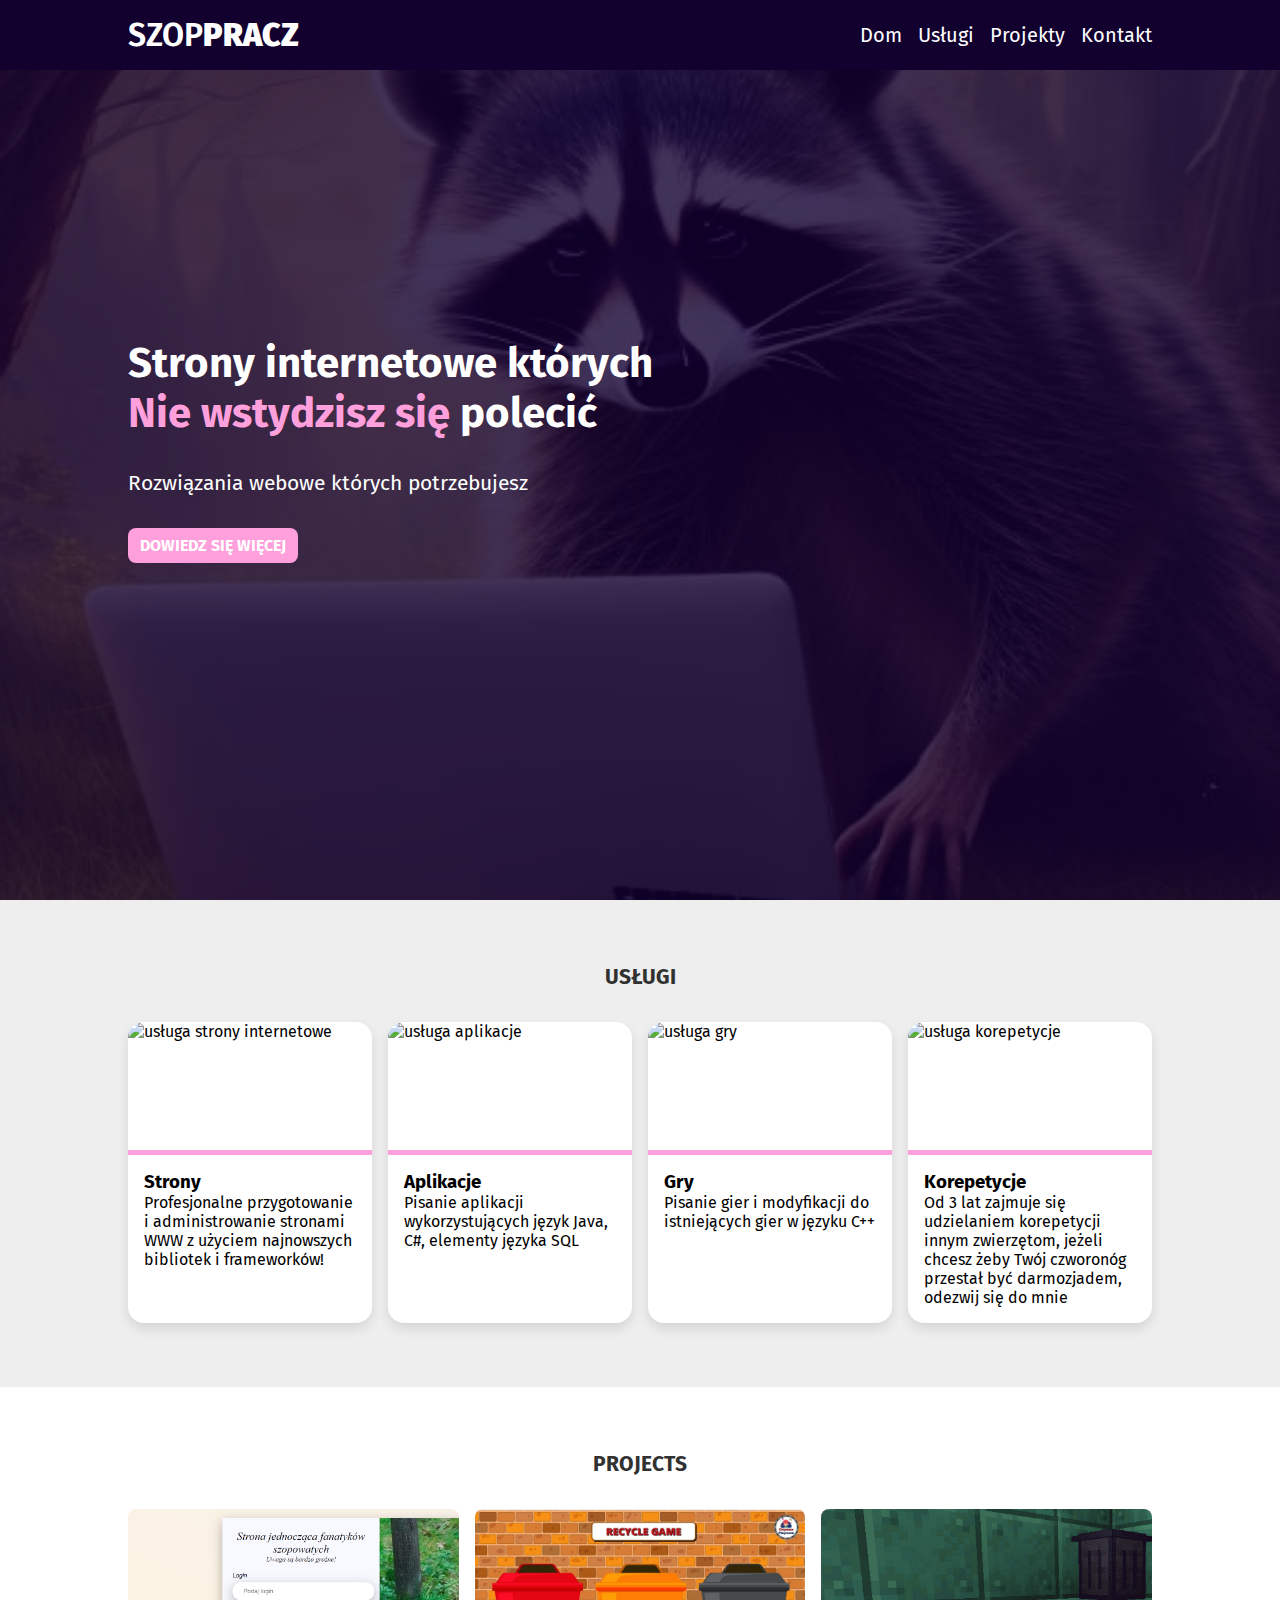
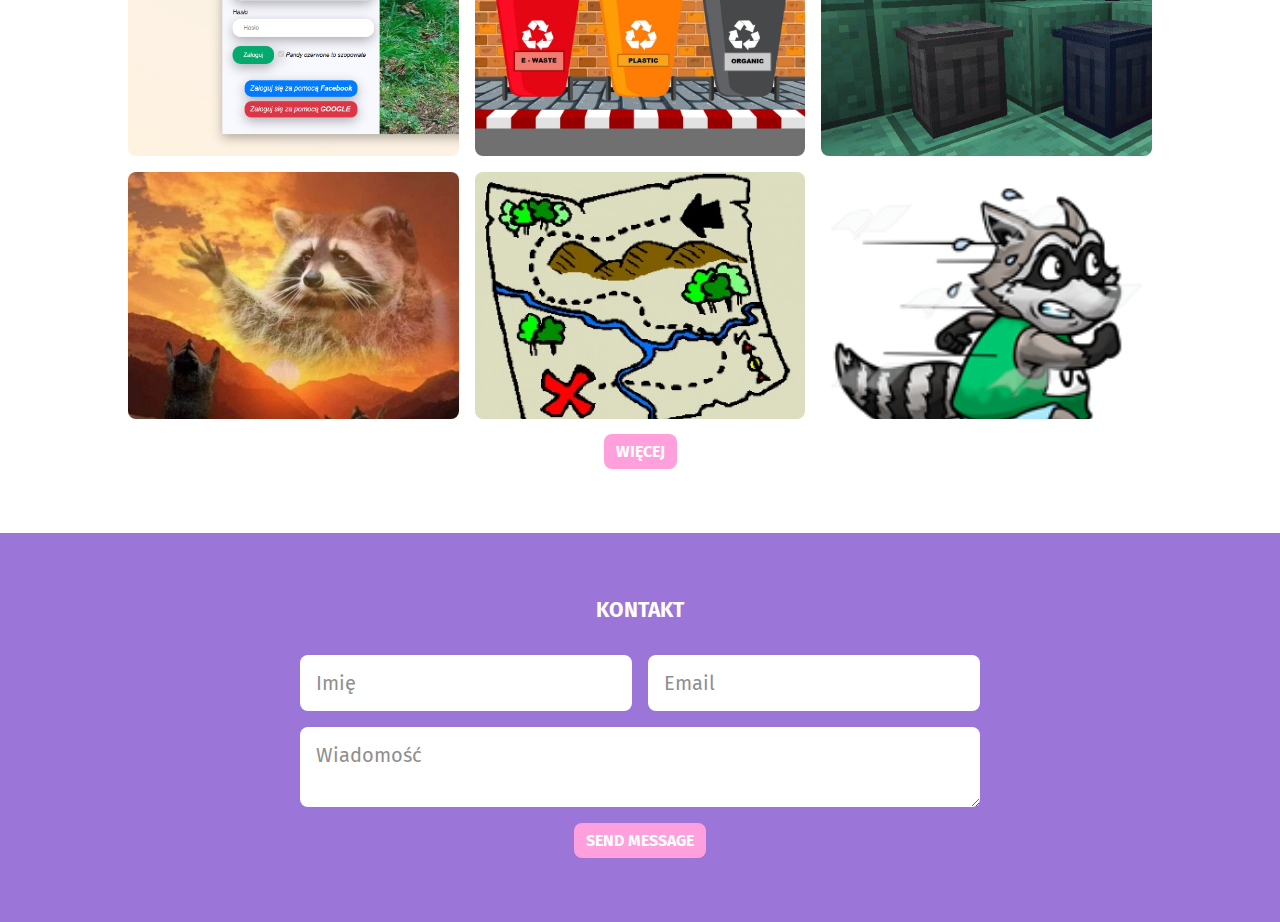
==== Lab3/index.html @ b7c33c87 "Lab3 Added" ====
<!DOCTYPE html>
<html lang="pl-PL">

<head>
	<meta charset="UTF-8">
	<meta name="viewport" content="width=device-width, initial-scale=1.0">
	<link rel="stylesheet" href="assets/css/main.css" />
	<meta http-equiv="X-UA-Compatible" content="IE=edge" />
	<meta name="viewport" content="width=device-width, initial-scale=1.0" />
	<title>Szop Pracz</title>
	<link rel="icon" href="assets/images/szop.png" alt="Błąd wyświetlania obrazu">
	<link rel="preconnect" href="https://fonts.googleapis.com">
	<link rel="preconnect" href="https://fonts.gstatic.com" crossorigin>
	<link
		href="https://fonts.googleapis.com/css2?family=Fira+Sans:ital,wght@0,400;0,600;0,700;1,400;1,600;1,700&display=swap"
		rel="stylesheet">
</head>

<body>
	<header>
		<div class="container">
			<h2><span>Szop</span>Pracz</h2>
			<nav>
				<a href="#">Dom</a>
				<a href="#">Usługi</a>
				<a href="#">Projekty</a>
				<a href="#">Kontakt</a>
			</nav>
		</div>
	</header>
	<main>
		<section class="banner">
			<div class="container">
				<h1>
					Strony internetowe których <br class="hide-mob" />
					<span>Nie wstydzisz się</span> polecić
				</h1>
				<h3>Rozwiązania webowe których potrzebujesz</h3>
				<a href="#" class="button">Dowiedz się więcej</a>
			</div>
		</section>

		<section id="services" class="services">
			<div class="container">
				<h2>Usługi</h2>
				<div class="services-grid">

					<div class="service">
						<figure class="img-box">
							<img src="/assets/images/usluga-1.jpg" alt="usługa strony internetowe" class="img" />
						</figure>
						<div class="content">
							<h3>Strony</h3>
							<p>
								Profesjonalne przygotowanie i administrowanie stronami WWW z użyciem najnowszych bibliotek i frameworków!
							</p>
						</div>
					</div>

					<div class="service">
						<figure class="img-box">
							<img src="/assets/images/usluga-2.jpg" alt="usługa aplikacje" class="img" />
						</figure>
						<div class="content">
							<h3>Aplikacje</h3>
							<p>
								Pisanie aplikacji wykorzystujących język Java, C#, elementy języka SQL
							</p>
						</div>
					</div>

					<div class="service">
						<figure class="img-box">
							<img src="/assets/images/usluga-3.jpg" alt="usługa gry" class="img" />
						</figure>
						<div class="content">
							<h3>Gry</h3>
							<p>
								Pisanie gier i modyfikacji do istniejących gier w języku C++
							</p>
						</div>
					</div>

					<div class="service">
						<figure class="img-box">
							<img src="/assets/images/usluga-4.jpg" alt="usługa korepetycje" class="img" />
						</figure>
						<div class="content">
							<h3>Korepetycje</h3>
							<p>
								Od 3 lat zajmuje się udzielaniem korepetycji innym zwierzętom, jeżeli chcesz żeby Twój czworonóg przestał
								być darmozjadem, odezwij się do mnie
							</p>
						</div>
					</div>

				</div>
			</div>
		</section>
		<section class="projects" id="projects">
			<div class="container">
				<h2>Projects</h2>
				<div class="projects-grid">
					<div class="project">
						<div class="content">
							<h3>Fanatycy szopowatych</h3>
							<p>
								Strona mająca na celu jednoczyć fanów szopowatych do których są zaliczane pandki czerwone
							</p>
							<a href="#" class="button">Dowiedz się więcej</a>
						</div>
					</div>
					<div class="project">
						<div class="content">
							<h3>TrashBin Chooser</h3>
							<p>
								Gra polegająca na wybieraniu odpowiednich koszy i segregacji ich, pokarm powinien trafiać
								do specjalnego pojemnika, z lekką i łatwootwieralną pokrywą
							</p>
							<a href="#" class="button">Dowiedz się więcej</a>
						</div>
					</div>
					<div class="project">
						<div class="content">
							<h3>Minecraft Trash can mod</h3>
							<p>
								Mod do minecrafta pozwalający na wyrzucanie śmieci do kosza
							</p>
							<a href="https://www.curseforge.com/minecraft/mc-mods/trash-cans" class="button">Dowiedz się więcej</a>
						</div>
					</div>
					<div class="project">
						<div class="content">
							<h3>Project R.A.C.C.O.O.N</h3>
							<p>
								Strona religijna mająca na celu zapoznać ludzi z religią i teologią szopów
							</p>
							<a href="#" class="button">Dowiedz się więcej</a>
						</div>
					</div>
					<div class="project">
						<div class="content">
							<h3>EmptyTrashScanner</h3>
							<p>
								Aplikacja pozwalająca zaznaczać puste kosze na śmieci, ma na celu oszczędzić 
								pracy innym szopom, by nie marnowały czasu na pusty skarb
							</p>
							<a href="#" class="button">Dowiedz się więcej</a>
						</div>
					</div>
					<div class="project">
						<div class="content">
							<h3>Super Raccoon Bros</h3>
							<p>
								To gra pozwalająca wcielić się w legendarnego szopa pracza, zdobądź jak 
								najwięcej punktów i uratuj legendarny kosz na śmieci pokonując szopołapacza
							</p>
							<a href="https://www.abeka.com/ABekaOnline/MediaDescription.aspx?id=0000247731" class="button">Dowiedz się więcej</a>
						</div>
					</div>

				</div>

				<div class="center">
					<a href="#" class="button">Więcej</a>
				</div>
			</div>
		</section>

		<section class="contact" id="contact">
			<div class="container">
				<h2>Kontakt</h2>
				<form>
					<div class="form-grid">
						<input type="text" name="name" id="name" placeholder="Imię" class="form-element" />
						<input type="text" name="email" id="email" placeholder="Email" class="form-element" />
						<textarea name="message" id="message" placeholder="Wiadomość" class="form-area"></textarea>
					</div>
					<div class="right-align">
						<input type="submit" value="Send message" class="button" />
					</div>
				</form>
			</div>
		</section>
	</main>
</body>

</html>
---- Lab3/assets/css/main.css ----
* {
  margin: 0;
  padding: 0;
  box-sizing: border-box;
  font-family: "Fira Sans", sans-serif;
}

.container {
  margin: 0 auto;
  max-width: 1600px;
  padding-left: 128px;
  padding-right: 128px;
  width: 100%;
}
@media (max-width: 1025px) {
  .container {
    padding-left: 64px;
    padding-right: 64px;
  }
}

section h2 {
  text-align: center;
  margin-bottom: 32px;
  text-transform: uppercase;
  color: #313131;
  font-size: 21px;
}

.button {
  -webkit-appearance: none;
     -moz-appearance: none;
          appearance: none;
  border: none;
  outline: none;
  background: none;
  display: inline-block;
  color: #FFF;
  background-color: #FF9FDB;
  padding: 8px 12px;
  border-radius: 8px;
  text-decoration: none;
  text-transform: uppercase;
  font-weight: 700;
  cursor: pointer;
  font-size: 16px;
}
@media only screen and (max-width: 1024px) {
  .button {
    font-size: 14px;
  }
}
@media only screen and (max-width: 768px) {
  .button {
    font-size: 12px;
  }
}

header {
  background-color: #12002F;
  position: fixed;
  color: #fff;
  top: 0;
  left: 0;
  width: 100%;
  z-index: 99;
}
header .container {
  padding-top: 16px;
  padding-bottom: 16px;
  display: flex;
  justify-content: space-between;
  align-items: center;
}
header .container h2 {
  color: inherit;
  text-transform: uppercase;
  font-size: 32px;
  font-weight: 900;
}
header .container h2 span {
  font-weight: 600;
}
header .container nav {
  display: grid;
  gap: 16px;
  grid-template-columns: repeat(4, auto);
}
@media only screen and (max-width: 768px) {
  header .container nav {
    display: none;
  }
}
header .container nav a {
  color: inherit;
  font-size: 20px;
  text-decoration: none;
}

main section.banner {
  color: #FFF;
  position: relative;
  min-height: 100vh;
  display: flex;
  align-items: center;
  background-image: url(../images/szopik.jpg);
  background-position: 50% 30%;
  background-repeat: no-repeat;
  background-size: cover;
}
main section.banner:after {
  content: "";
  display: block;
  position: absolute;
  top: 0;
  left: 0;
  right: 0;
  bottom: 0;
  z-index: 0;
  background-color: #12002F;
  opacity: 0.8;
}
main section.banner .container {
  position: relative;
  z-index: 1;
}
main section.banner .container h1 {
  font-size: 42px;
  margin-bottom: 32px;
}
main section.banner .container h1 span {
  color: #ff9fdb;
}
main section.banner .container h3 {
  font-size: 21px;
  margin-bottom: 32px;
  font-weight: 400;
}
main .services {
  background-color: #EEE;
}
main .services .container {
  padding-top: 64px;
  padding-bottom: 64px;
}
main .services .container .services-grid {
  display: grid;
  grid-template-columns: repeat(4, 1fr);
  gap: 16px;
}
@media only screen and (max-width: 1024px) {
  main .services .container .services-grid {
    grid-template-columns: repeat(2, 1fr);
  }
}
@media only screen and (max-width: 768px) {
  main .services .container .services-grid {
    grid-template-columns: repeat(1, 1fr);
  }
}
main .services .container .services-grid .service {
  background-color: #FFF;
  border-radius: 16px;
  overflow: hidden;
  box-shadow: 0px 6px 12px rgba(0, 0, 0, 0.1);
}
main .services .container .services-grid .service .img-box {
  display: block;
  width: 100%;
  border-bottom: 5px solid #FF9FDB;
}
main .services .container .services-grid .service .img-box .img {
  display: block;
  width: 100%;
  height: 128px;
  -o-object-fit: cover;
     object-fit: cover;
}
main .services .container .services-grid .service .content {
  padding: 16px;
}
main .projects {
  padding-top: 64px;
  padding-bottom: 64px;
}
main .projects .projects-grid {
  display: grid;
  grid-template-columns: repeat(3, 1fr);
  gap: 16px;
}
@media only screen and (max-width: 1024px) {
  main .projects .projects-grid {
    grid-template-columns: repeat(2, 1fr);
  }
}
@media only screen and (max-width: 768px) {
  main .projects .projects-grid {
    grid-template-columns: repeat(1, 1fr);
  }
}
main .projects .projects-grid .project {
  background-image: url(../images/strona.png);
  background-size: cover;
  border-radius: 8px;
  overflow: hidden;
  color: #FFF;
}
main .projects .projects-grid .project:nth-child(2) {
  background-image: url(../images/grasmieci.jpg);
}
main .projects .projects-grid .project:nth-child(3) {
  background-image: url(../images/minecraftmod.png);
}
main .projects .projects-grid .project:nth-child(4) {
  background-image: url(../images/religiaszop.jpeg);
}
main .projects .projects-grid .project:nth-child(5) {
  background-image: url(../images/mapaszopowa.png);
}
main .projects .projects-grid .project:nth-child(6) {
  background-image: url(../images/superraccoonbros.png);
}
main .projects .projects-grid .project .content {
  opacity: 0;
  transition: 0.4s;
  background-color: rgba(64, 40, 69, 0.8);
  padding: 16px;
}
main .projects .projects-grid .project .content h3 {
  font-size: 32px;
  margin-bottom: 16px;
}
@media only screen and (max-width: 1024px) {
  main .projects .projects-grid .project .content h3 {
    font-size: 28px;
  }
}
@media only screen and (max-width: 768px) {
  main .projects .projects-grid .project .content h3 {
    font-size: 22px;
  }
}
main .projects .projects-grid .project .content p {
  font-size: 18px;
  margin-bottom: 16px;
}
@media only screen and (max-width: 1024px) {
  main .projects .projects-grid .project .content p {
    font-size: 14px;
  }
}
@media only screen and (max-width: 768px) {
  main .projects .projects-grid .project .content p {
    font-size: 12px;
  }
}
main .projects .projects-grid .project:hover .content {
  opacity: 1;
}
main .projects .center {
  text-align: center;
  margin-top: 15px;
}
main .contact {
  background-color: #9b75d7;
}
main .contact .container {
  padding-top: 64px;
  padding-bottom: 64px;
}
main .contact .container h2 {
  color: #FFF;
}
main .contact .container form {
  max-width: 680px;
  display: block;
  margin: 0 auto;
}
main .contact .container form .form-grid {
  display: grid;
  gap: 16px;
  grid-template-columns: repeat(2, 1fr);
  margin-bottom: 16px;
}
main .contact .container form .form-grid .form-element,
main .contact .container form .form-grid .form-area {
  -webkit-appearance: none;
     -moz-appearance: none;
          appearance: none;
  border: none;
  outline: none;
  background: none;
  display: block;
  width: 100%;
  background-color: #FFF;
  border-radius: 8px;
  padding: 16px;
  font-size: 20px;
  color: #12002F;
}
main .contact .container form .form-grid .form-element::-moz-placeholder, main .contact .container form .form-grid .form-area::-moz-placeholder {
  color: #8f8f8f;
}
main .contact .container form .form-grid .form-element::placeholder,
main .contact .container form .form-grid .form-area::placeholder {
  color: #8f8f8f;
}
main .contact .container form .form-grid .form-area {
  grid-column: 1/-1;
}
main .contact .container form .right-align {
  text-align: center;
}/*# sourceMappingURL=main.css.map */
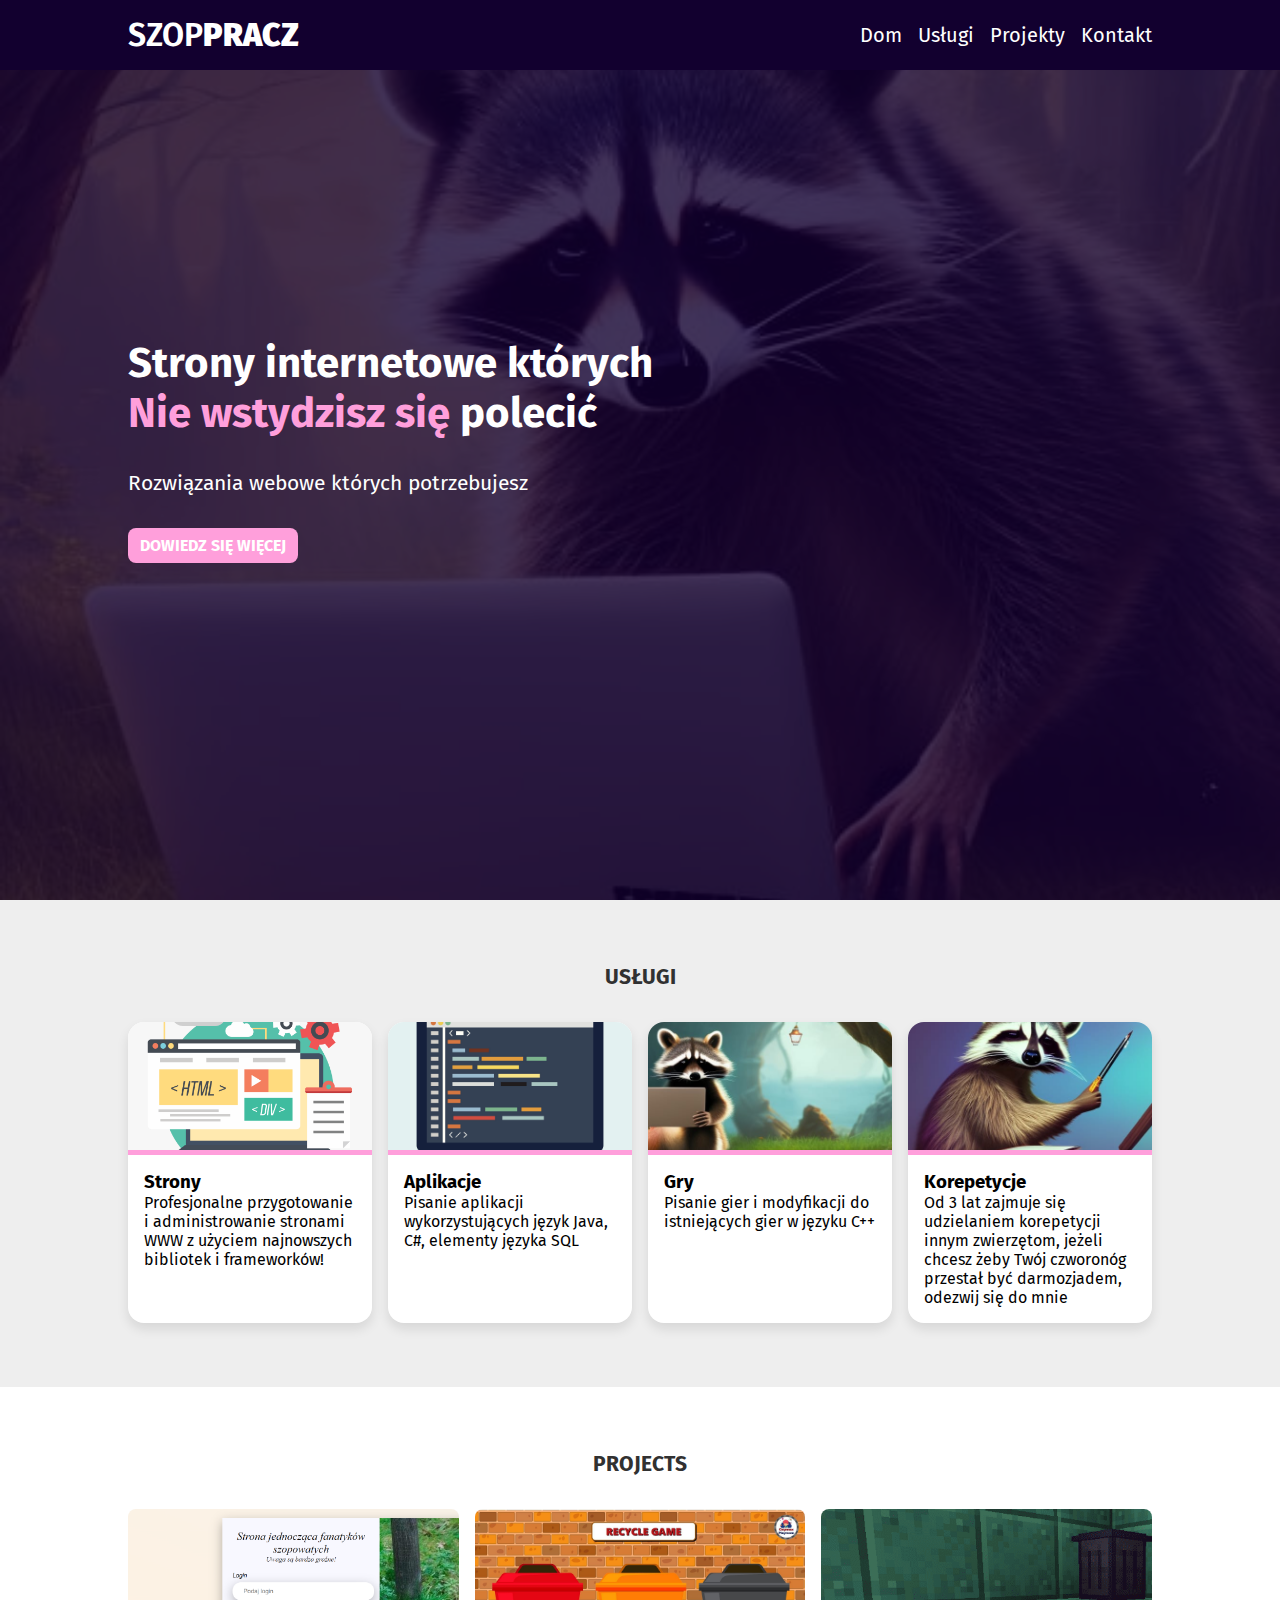
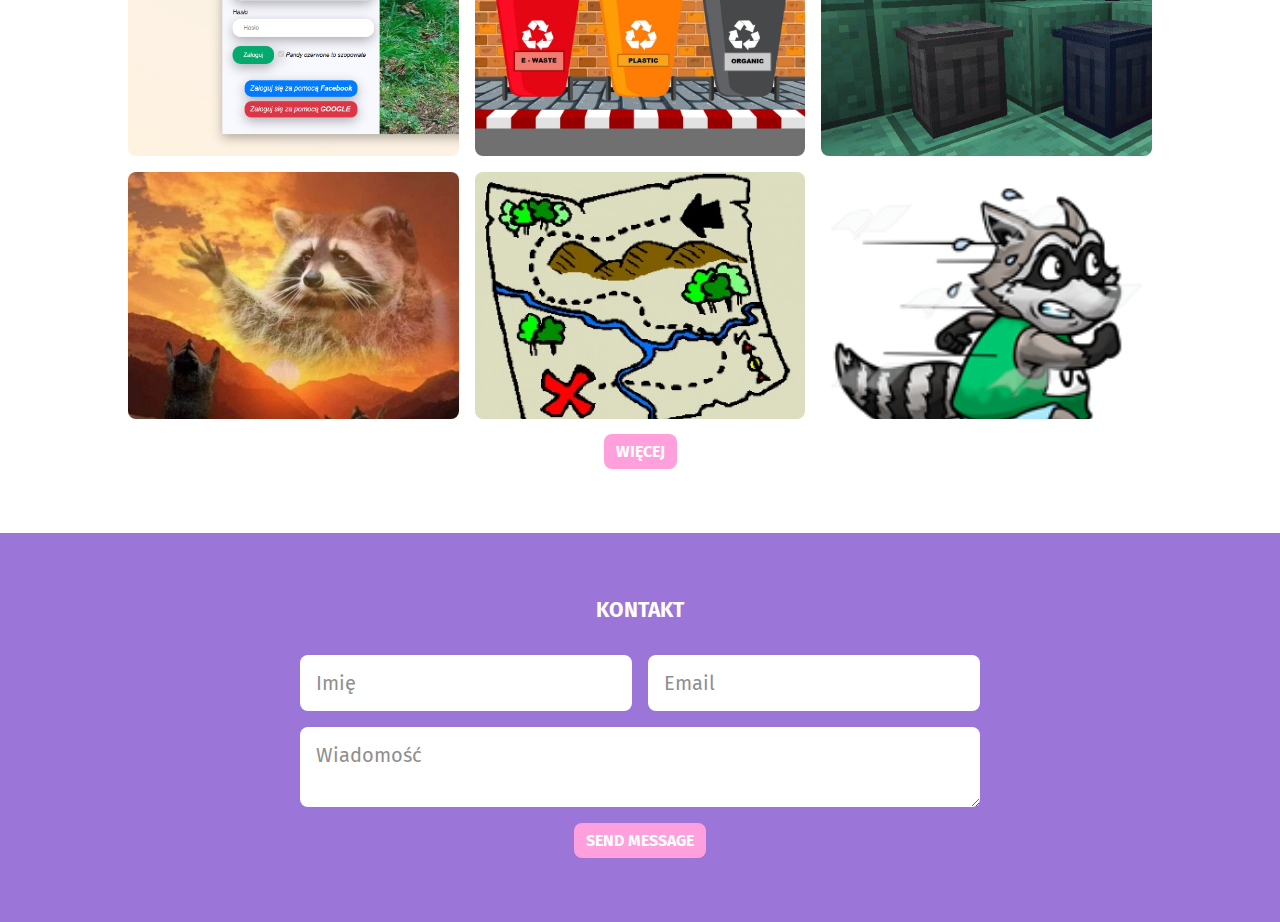
==== commit aa74fbef: "Fix images" ====
--- a/Lab3/index.html
+++ b/Lab3/index.html
@@ -47,7 +47,7 @@
 
 					<div class="service">
 						<figure class="img-box">
-							<img src="/assets/images/usluga-1.jpg" alt="usługa strony internetowe" class="img" />
+							<img src="assets/images/usluga1.jpg" alt="usługa strony internetowe" class="img" />
 						</figure>
 						<div class="content">
 							<h3>Strony</h3>
@@ -59,7 +59,7 @@
 
 					<div class="service">
 						<figure class="img-box">
-							<img src="/assets/images/usluga-2.jpg" alt="usługa aplikacje" class="img" />
+							<img src="assets/images/usluga2.jpg" alt="usługa aplikacje" class="img" />
 						</figure>
 						<div class="content">
 							<h3>Aplikacje</h3>
@@ -71,7 +71,7 @@
 
 					<div class="service">
 						<figure class="img-box">
-							<img src="/assets/images/usluga-3.jpg" alt="usługa gry" class="img" />
+							<img src="assets/images/usluga3.jpg" alt="usługa gry" class="img" />
 						</figure>
 						<div class="content">
 							<h3>Gry</h3>
@@ -83,7 +83,7 @@
 
 					<div class="service">
 						<figure class="img-box">
-							<img src="/assets/images/usluga-4.jpg" alt="usługa korepetycje" class="img" />
+							<img src="assets/images/usluga4.jpg" alt="usługa korepetycje" class="img" />
 						</figure>
 						<div class="content">
 							<h3>Korepetycje</h3>
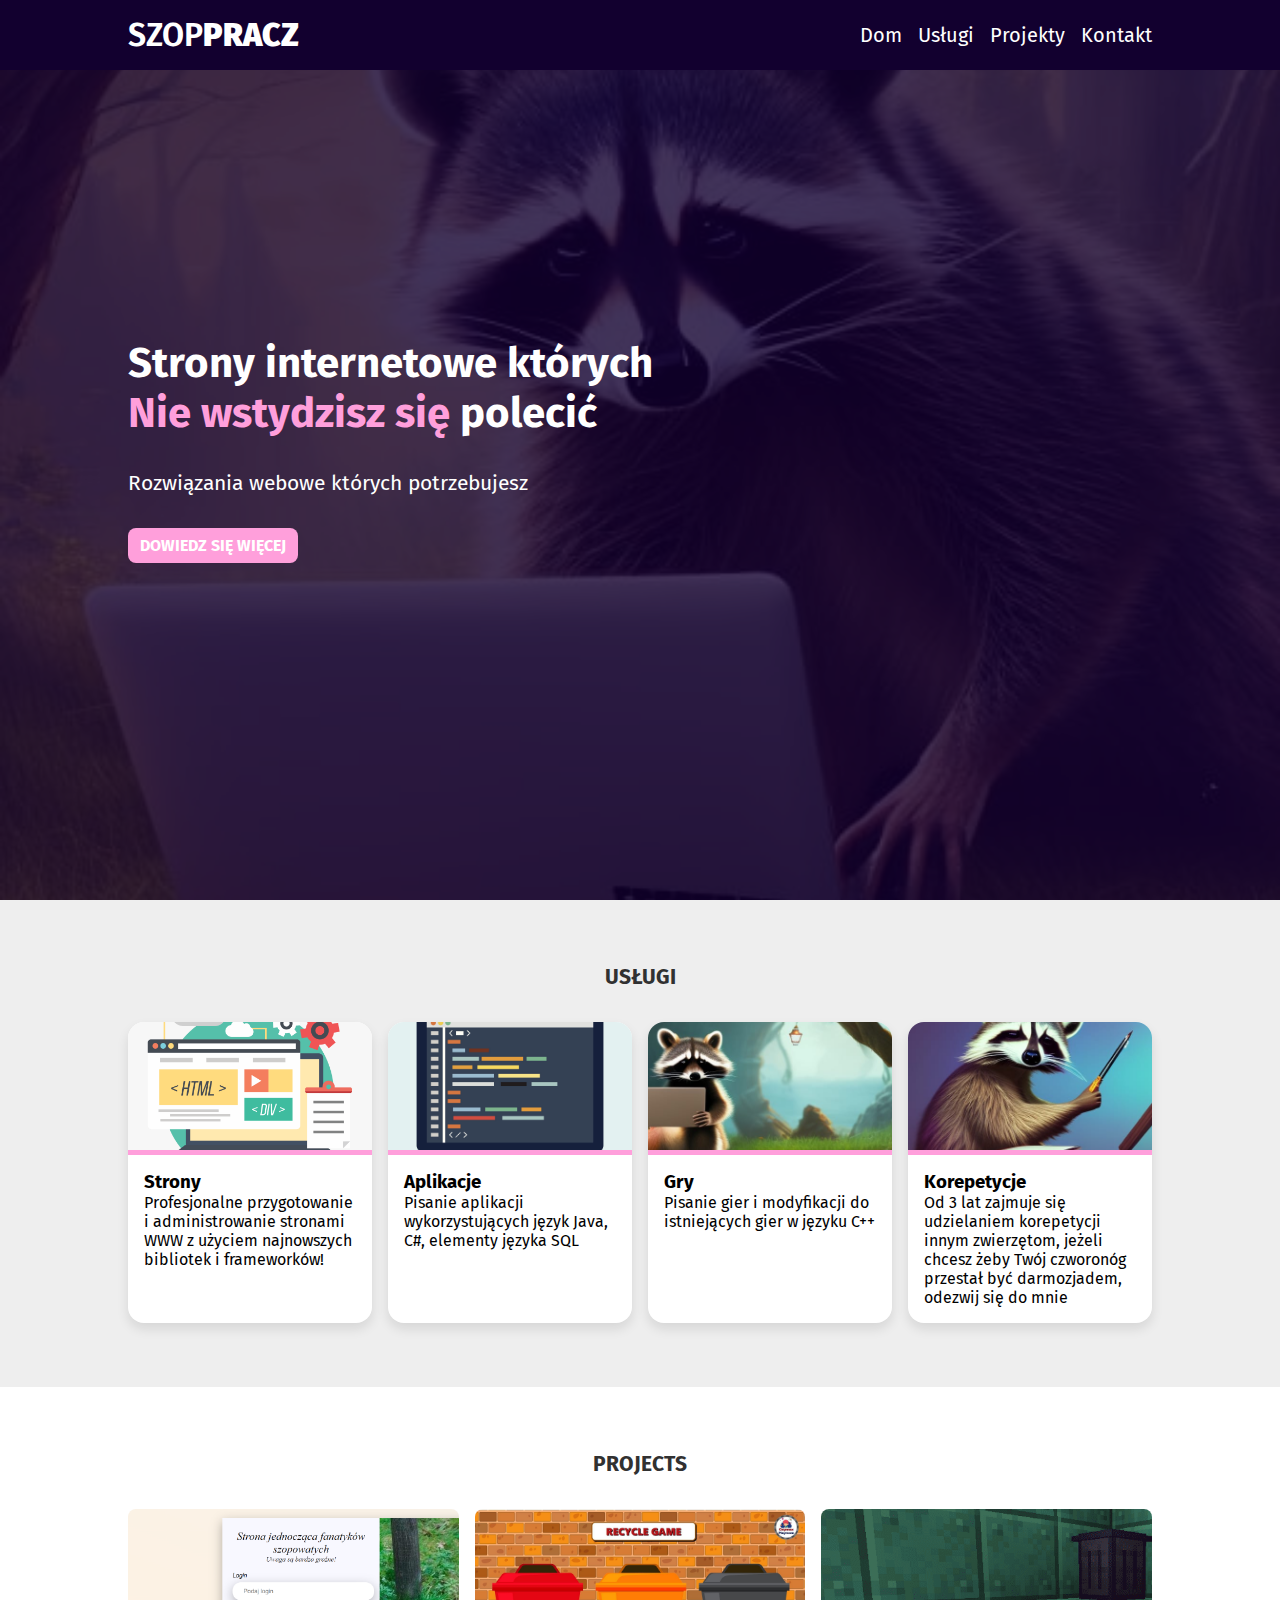
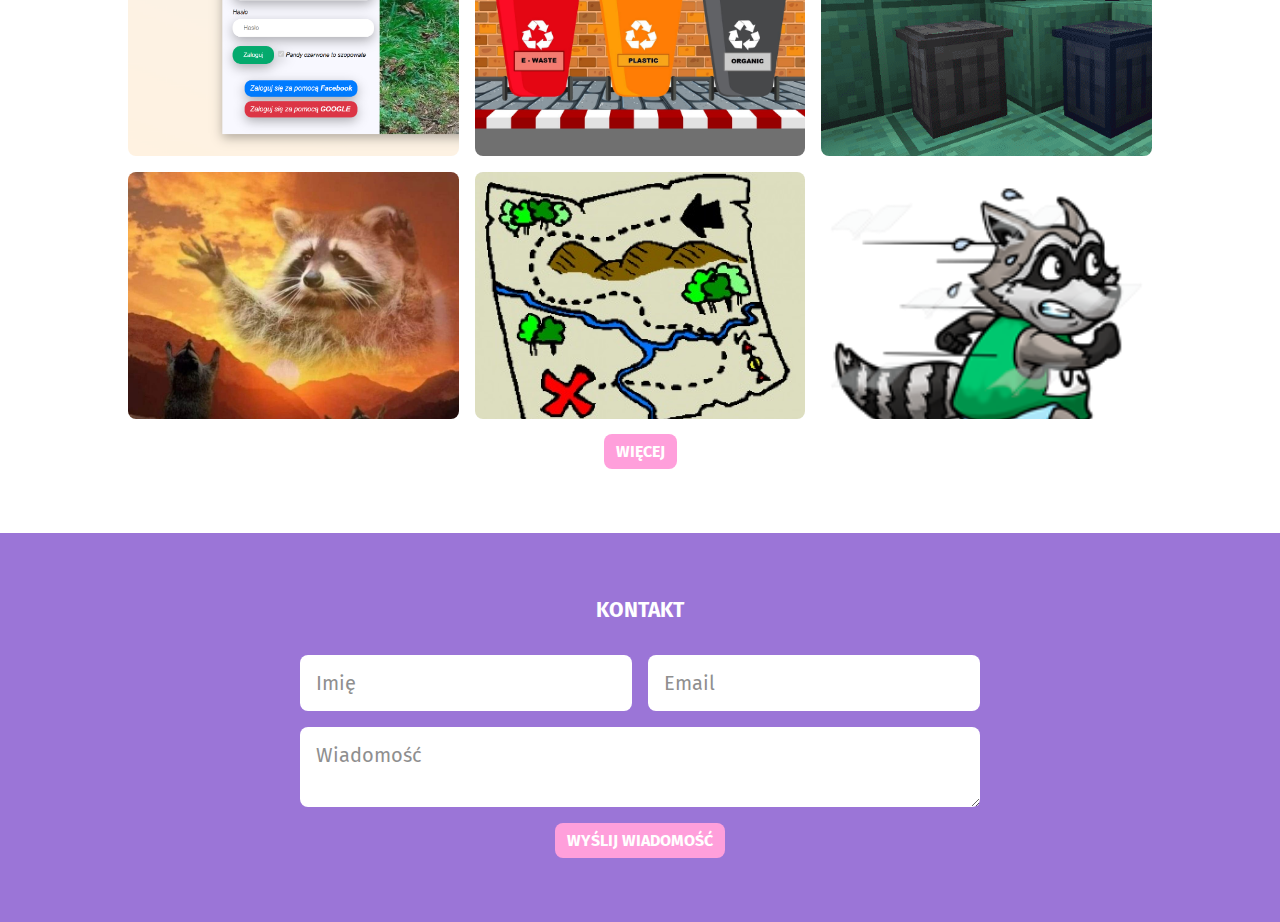
==== commit 2f8d89cc: "Fix" ====
--- a/Lab3/index.html
+++ b/Lab3/index.html
@@ -8,7 +8,7 @@
 	<meta http-equiv="X-UA-Compatible" content="IE=edge" />
 	<meta name="viewport" content="width=device-width, initial-scale=1.0" />
 	<title>Szop Pracz</title>
-	<link rel="icon" href="assets/images/szop.png" alt="Błąd wyświetlania obrazu">
+	<link rel="icon" href="assets/images/szop.png">
 	<link rel="preconnect" href="https://fonts.googleapis.com">
 	<link rel="preconnect" href="https://fonts.gstatic.com" crossorigin>
 	<link
@@ -177,7 +177,7 @@
 						<textarea name="message" id="message" placeholder="Wiadomość" class="form-area"></textarea>
 					</div>
 					<div class="right-align">
-						<input type="submit" value="Send message" class="button" />
+						<input type="submit" value="Wyślij wiadomość" class="button" />
 					</div>
 				</form>
 			</div>
